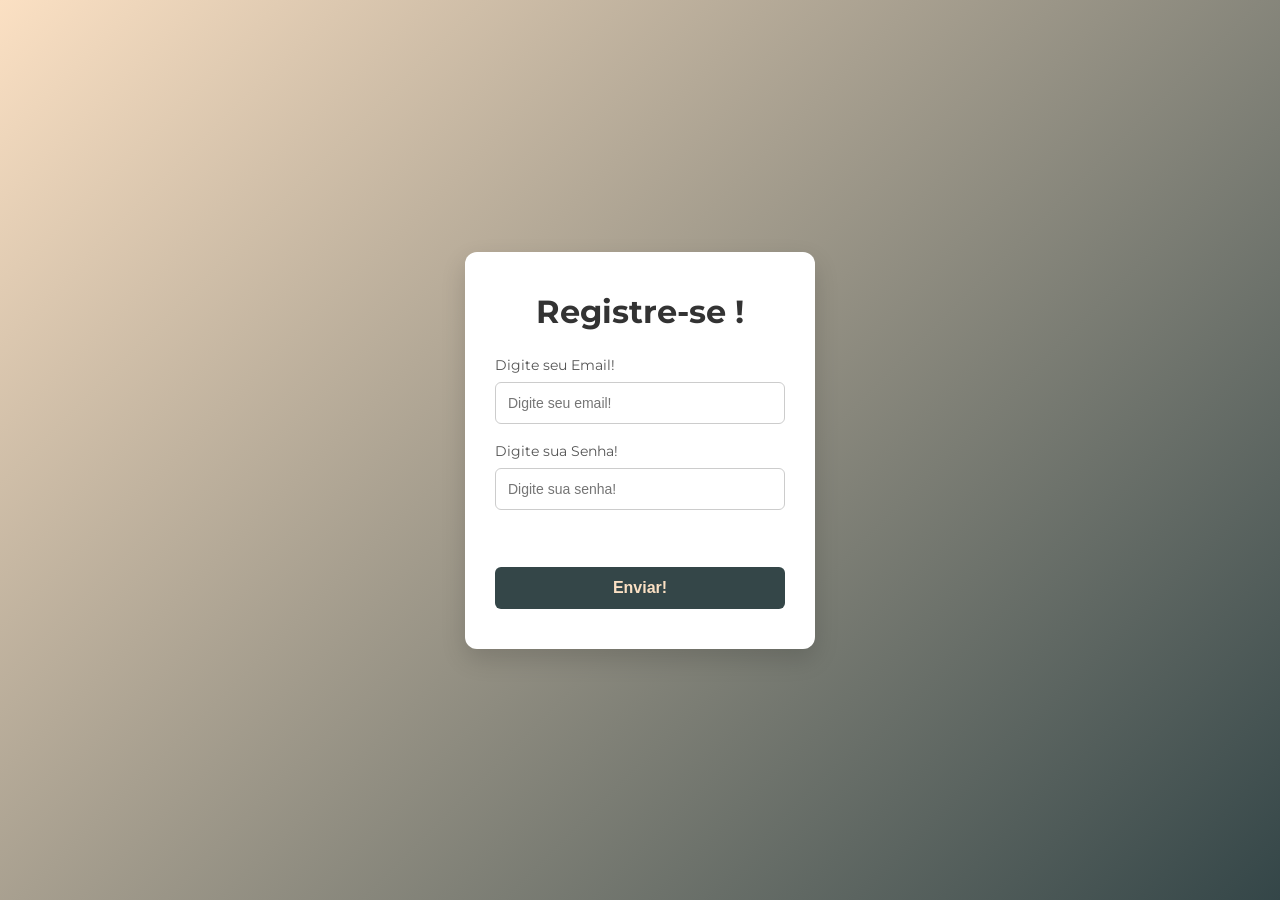
==== pages/register.html @ bbcf78e7 "Vinculo do sistema de Login" ====
<!DOCTYPE html>
<html lang="pt-br">

<head>
    <meta charset="UTF-8">
    <meta name="viewport" content="width=device-width, initial-scale=1.0">
    <link rel="stylesheet" href="/css/pages/register.css">
    <link rel="icon" href="/img/Login.png">
    <title>Registrar</title>
</head>

<body>

    <div class="container">
        <form id="formRegister">
            <h1>Registre-se !</h1>

            <div class="input-group">
                <Label for="emailRegister">Digite seu Email!
                    <input type="email" name="emailRegister" id="emailRegister" placeholder="Digite seu email!">
                </Label>
            </div>

            <div class="input-group">
                <Label for="passwordRegister">Digite sua Senha!
                    <input type="password" name="passwordRegister" id="passwordRegister"
                        placeholder="Digite sua senha!">
                </Label>
            </div>

            <p id="mensagemDeSucesso" style="color: green;"></p>
            <br>
            <p id="mensagemDeErro" style="color: red; margin-bottom: 5px; text-align: center;"></p>
            <button type="submit">Enviar!</button>
 

        </form>
    </div>

    <script src="/js/auth/register.js"></script>
</body>

</html>
---- css/pages/register.css ----
@import url('https://fonts.googleapis.com/css2?family=Montserrat:wght@400;600&display=swap');

*{
    margin: 0;
    padding: 0;
    box-sizing: border-box;
}

body{
    background: linear-gradient(135deg, #FBE0C3, #344648);
    font-family: 'Montserrat', sans-serif;
    height: 100vh;
    display: flex;
    justify-content: center;
    align-items: center;
}

.container{
    background-color: #fff;
    padding: 40px 30px;
    border-radius: 12px;
    width: 350px;
    box-shadow: 0 10px 25px rgba(0,0,0,0.15);
}

form h1{
    text-align: center;
    margin-bottom: 25px;
    color: #333;
}

.input-group{
    display: flex;
    flex-direction: column;
    margin-bottom: 18px;
}

.input-group label{
    font-size: 14px;
    color: #555;
    display: flex;
    flex-direction: column;
    gap: 8px;
}

.input-group input{
    padding: 12px;
    border-radius: 6px;
    border: 1px solid #ccc;
    outline: none;
    transition: 0.2s;
    font-size: 14px;
}

.input-group input:focus{
    border-color: #344648;
    box-shadow: 0 0 5px rgba(66, 125, 129, 0.5);
}

button{
    width: 100%;
    padding: 12px;
    border: none;
    border-radius: 6px;
    background-color: #344648;
    color: #FBE0C3;
    font-size: 16px;
    font-weight: 600;
    cursor: pointer;
    transition: 0.2s;
    margin-top: 10px;
}

button:hover{
    background-color: #FBE0C3;
    color:#344648;
}

#mensagemDeErro{
    text-align: center;
    margin-top: 10px;
    font-size: 14px;
    color: #e63946;
}

#mensagemDeSucesso{
    text-align: center;
    margin-top: 10px;
    font-size: 14px;
    color: #2a9d8f;
}
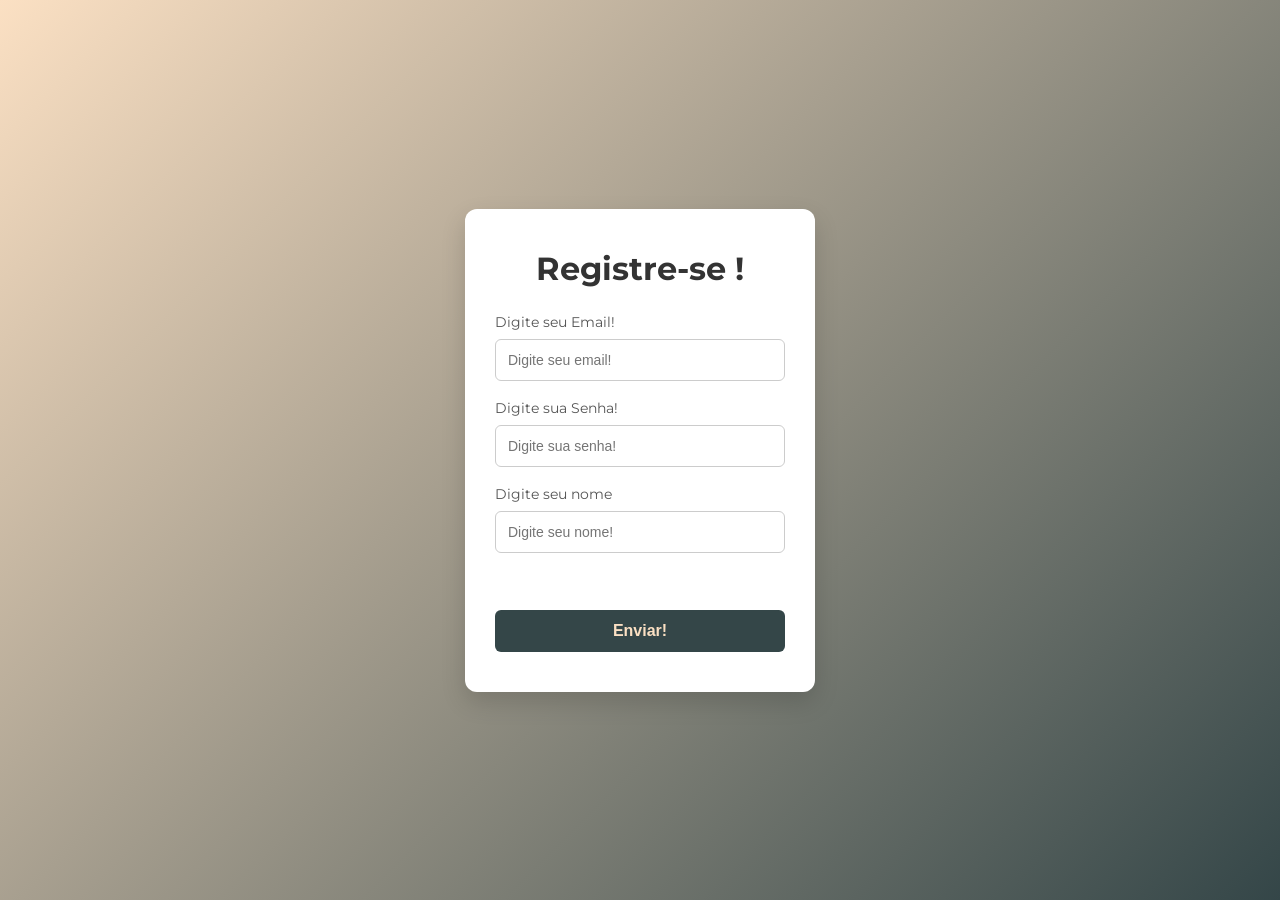
==== commit 2316c60c: "Perisistencia de dados aplicada" ====
--- a/pages/register.html
+++ b/pages/register.html
@@ -27,6 +27,13 @@
                         placeholder="Digite sua senha!">
                 </Label>
             </div>
+            
+            <div class="input-group">
+                <label for="nickname">Digite seu nome
+                    <input type="text" name="nickname" id="nickname"
+                    placeholder="Digite seu nome!">
+                </label>
+            </div>
 
             <p id="mensagemDeSucesso" style="color: green;"></p>
             <br>
